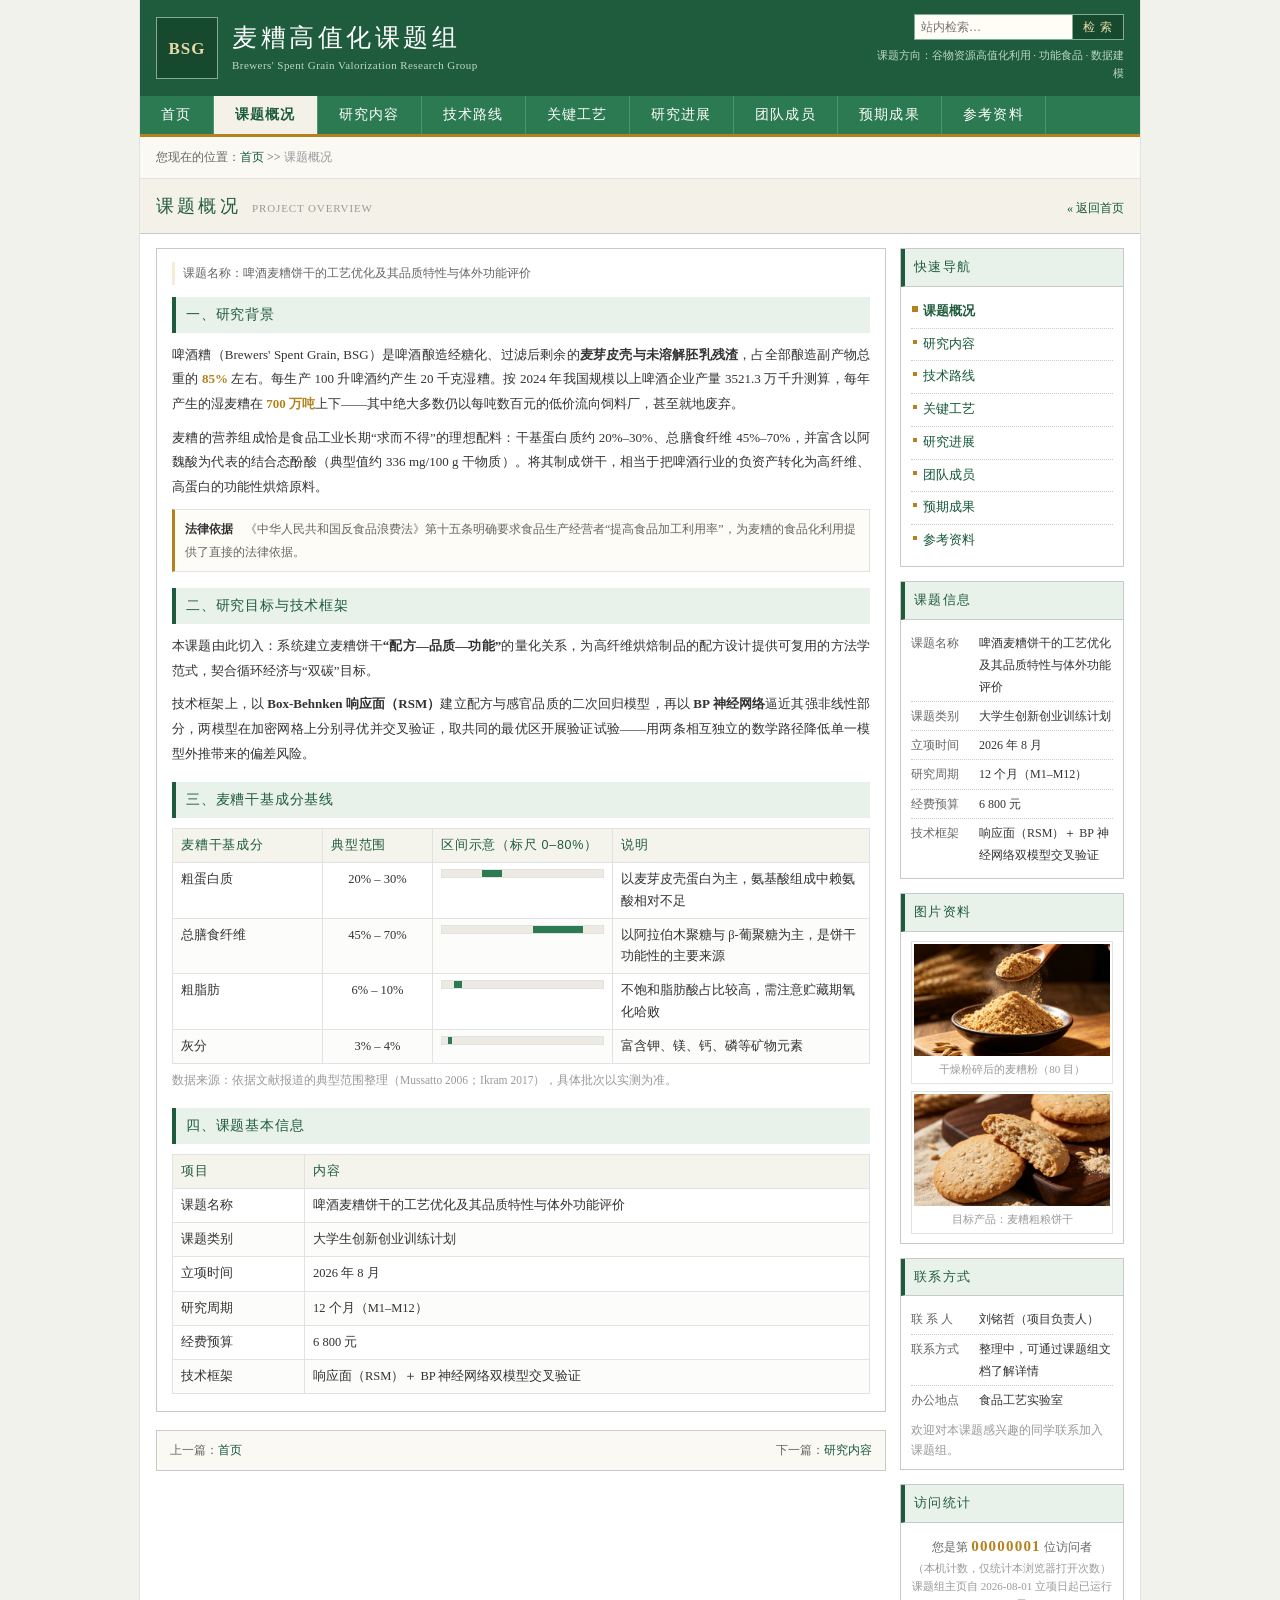
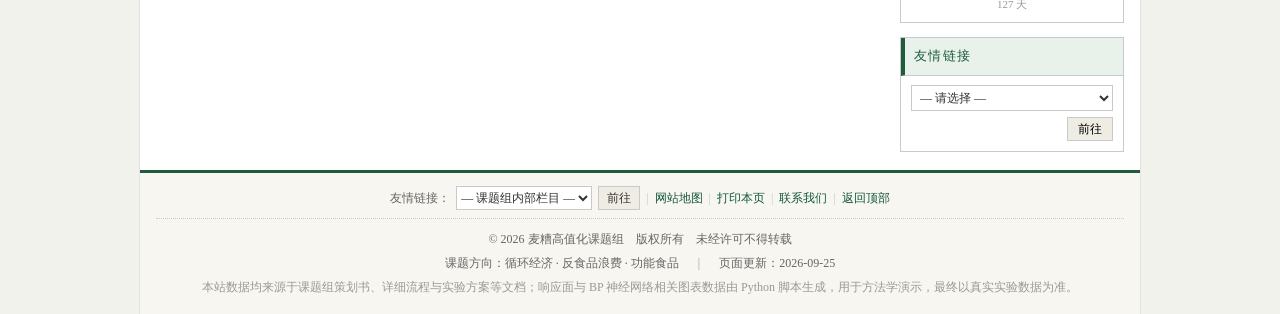
==== about.html @ 1dd5f3cb "Add files via upload" ====
<!DOCTYPE html>
<html lang="zh-CN">
<head>
<meta charset="utf-8">
<meta name="viewport" content="width=device-width, initial-scale=1">
<title>课题概况 — 麦糟高值化课题组</title>
<meta name="description" content="课题概况：啤酒糟（BSG）的产生量、营养组成与研究背景，《反食品浪费法》依据，研究目标与技术框架，麦糟干基成分基线与课题基本信息。">
<meta name="keywords" content="啤酒麦糟,BSG,麦糟饼干,响应面优化,BP神经网络,膳食纤维,体外功能评价,课题组">
<link rel="stylesheet" href="style.css">
</head>
<body>
<div class="page" id="top">

  <!-- ==================== 页头 ==================== -->
  <div class="hd">
    <div class="logo">BSG</div>
    <div class="hd-t">
      <h1>麦糟高值化课题组</h1>
      <p>Brewers' Spent Grain Valorization Research Group</p>
    </div>
    <div class="hd-r">
      <form class="search" id="searchForm">
        <input type="text" id="q" placeholder="站内检索…" aria-label="站内检索">
        <button type="submit">检 索</button>
      </form>
      <p class="slogan">课题方向：谷物资源高值化利用 · 功能食品 · 数据建模</p>
      <div class="srch-pop" id="srchPop"></div>
    </div>
  </div>

  <!-- ==================== 导航 ==================== -->
  <div class="nav">
    <ul id="navList">
      <li><a href="index.html">首页</a></li>
      <li class="on"><a href="about.html">课题概况</a></li>
      <li><a href="research.html">研究内容</a></li>
      <li><a href="route.html">技术路线</a></li>
      <li><a href="process.html">关键工艺</a></li>
      <li><a href="progress.html">研究进展</a></li>
      <li><a href="team.html">团队成员</a></li>
      <li><a href="results.html">预期成果</a></li>
      <li><a href="refs.html">参考资料</a></li>
    </ul>
  </div>

  <!-- ==================== 面包屑 ==================== -->
  <div class="crumb">
    您现在的位置：<a href="index.html">首页</a> &gt;&gt; <span>课题概况</span>
  </div>

  <!-- ==================== 栏目页头 ==================== -->
  <div class="ptit">
    <h1>课题概况</h1>
    <p>Project Overview</p>
    <span class="back"><a href="index.html">&laquo; 返回首页</a></span>
  </div>

  <!-- ==================== 主体 ==================== -->
  <div class="body-wrap">
    <!-- -------- 左：正文 -------- -->
    <div class="col-main">
      <div class="panel">
        <p class="lead">课题名称：啤酒麦糟饼干的工艺优化及其品质特性与体外功能评价</p>

        <h3 class="sub">一、研究背景</h3>
        <p>啤酒糟（Brewers' Spent Grain, BSG）是啤酒酿造经糖化、过滤后剩余的<strong>麦芽皮壳与未溶解胚乳残渣</strong>，占全部酿造副产物总重的 <span class="hl">85%</span> 左右。每生产 100 升啤酒约产生 20 千克湿糟。按 2024 年我国规模以上啤酒企业产量 3521.3 万千升测算，每年产生的湿麦糟在 <span class="hl">700 万吨</span>上下——其中绝大多数仍以每吨数百元的低价流向饲料厂，甚至就地废弃。</p>
        <p>麦糟的营养组成恰是食品工业长期“求而不得”的理想配料：干基蛋白质约 20%–30%、总膳食纤维 45%–70%，并富含以阿魏酸为代表的结合态酚酸（典型值约 336 mg/100 g 干物质）。将其制成饼干，相当于把啤酒行业的负资产转化为高纤维、高蛋白的功能性烘焙原料。</p>

        <div class="quote">
          <b>法律依据</b>　《中华人民共和国反食品浪费法》第十五条明确要求食品生产经营者“提高食品加工利用率”，为麦糟的食品化利用提供了直接的法律依据。
        </div>

        <h3 class="sub">二、研究目标与技术框架</h3>
        <p>本课题由此切入：系统建立麦糟饼干<strong>“配方—品质—功能”</strong>的量化关系，为高纤维烘焙制品的配方设计提供可复用的方法学范式，契合循环经济与“双碳”目标。</p>
        <p>技术框架上，以 <strong>Box-Behnken 响应面（RSM）</strong>建立配方与感官品质的二次回归模型，再以 <strong>BP 神经网络</strong>逼近其强非线性部分，两模型在加密网格上分别寻优并交叉验证，取共同的最优区开展验证试验——用两条相互独立的数学路径降低单一模型外推带来的偏差风险。</p>

        <h3 class="sub">三、麦糟干基成分基线</h3>
        <div class="tb-wrap">
          <table class="tb">
            <thead>
              <tr><th style="width:150px">麦糟干基成分</th><th style="width:110px">典型范围</th><th style="width:180px">区间示意（标尺 0–80%）</th><th>说明</th></tr>
            </thead>
            <tbody>
              <tr><td>粗蛋白质</td><td class="c">20% – 30%</td>
                <td><span class="bar"><i class="range" style="left:25%;width:12.5%"></i></span></td>
                <td>以麦芽皮壳蛋白为主，氨基酸组成中赖氨酸相对不足</td></tr>
              <tr><td>总膳食纤维</td><td class="c">45% – 70%</td>
                <td><span class="bar"><i class="range" style="left:56.25%;width:31.25%"></i></span></td>
                <td>以阿拉伯木聚糖与 β-葡聚糖为主，是饼干功能性的主要来源</td></tr>
              <tr><td>粗脂肪</td><td class="c">6% – 10%</td>
                <td><span class="bar"><i class="range" style="left:7.5%;min-width:4px;width:5%"></i></span></td>
                <td>不饱和脂肪酸占比较高，需注意贮藏期氧化哈败</td></tr>
              <tr><td>灰分</td><td class="c">3% – 4%</td>
                <td><span class="bar"><i class="range" style="left:3.75%;min-width:4px;width:1.25%"></i></span></td>
                <td>富含钾、镁、钙、磷等矿物元素</td></tr>
            </tbody>
          </table>
        </div>
        <p class="note">数据来源：依据文献报道的典型范围整理（Mussatto 2006；Ikram 2017），具体批次以实测为准。</p>

        <h3 class="sub">四、课题基本信息</h3>
        <div class="tb-wrap">
          <table class="tb">
            <thead><tr><th style="width:132px">项目</th><th>内容</th></tr></thead>
            <tbody>
              <tr><td>课题名称</td><td>啤酒麦糟饼干的工艺优化及其品质特性与体外功能评价</td></tr>
              <tr><td>课题类别</td><td>大学生创新创业训练计划</td></tr>
              <tr><td>立项时间</td><td>2026 年 8 月</td></tr>
              <tr><td>研究周期</td><td>12 个月（M1–M12）</td></tr>
              <tr><td>经费预算</td><td>6 800 元</td></tr>
              <tr><td>技术框架</td><td>响应面（RSM）＋ BP 神经网络双模型交叉验证</td></tr>
            </tbody>
          </table>
        </div>
      </div>

      <div class="pager">
        <span class="pv">上一篇：<a href="index.html">首页</a></span>
        <span class="nx">下一篇：<a href="research.html">研究内容</a></span>
      </div>
    </div>

    <!-- -------- 右：侧栏 -------- -->
    <div class="col-side">

      <div class="side-box">
        <h3>快速导航</h3>
        <div class="bd">
          <ul class="list">
            <li class="cur"><a href="about.html">课题概况</a></li>
            <li><a href="research.html">研究内容</a></li>
            <li><a href="route.html">技术路线</a></li>
            <li><a href="process.html">关键工艺</a></li>
            <li><a href="progress.html">研究进展</a></li>
            <li><a href="team.html">团队成员</a></li>
            <li><a href="results.html">预期成果</a></li>
            <li><a href="refs.html">参考资料</a></li>
          </ul>
        </div>
      </div>

      <div class="side-box">
        <h3>课题信息</h3>
        <div class="bd">
          <div class="kv">
            <div><b>课题名称</b><span>啤酒麦糟饼干的工艺优化及其品质特性与体外功能评价</span></div>
            <div><b>课题类别</b><span>大学生创新创业训练计划</span></div>
            <div><b>立项时间</b><span>2026 年 8 月</span></div>
            <div><b>研究周期</b><span>12 个月（M1–M12）</span></div>
            <div><b>经费预算</b><span>6 800 元</span></div>
            <div><b>技术框架</b><span>响应面（RSM）＋ BP 神经网络双模型交叉验证</span></div>
          </div>
        </div>
      </div>

      <div class="side-box">
        <h3>图片资料</h3>
        <div class="bd">
          <div class="mini-pic">
            <img src="assets/bsg-flour.jpg" alt="麦糟粉" loading="lazy" width="200" height="112" decoding="async">
            <p>干燥粉碎后的麦糟粉（80 目）</p>
          </div>
          <div class="mini-pic" style="margin-bottom:0">
            <img src="assets/bsg-cookie.jpg" alt="麦糟饼干成品" loading="lazy" width="200" height="112" decoding="async">
            <p>目标产品：麦糟粗粮饼干</p>
          </div>
        </div>
      </div>

      <div class="side-box">
        <h3>联系方式</h3>
        <div class="bd">
          <div class="kv">
            <div><b>联 系 人</b><span>刘铭哲（项目负责人）</span></div>
            <div><b>联系方式</b><span>整理中，可通过课题组文档了解详情</span></div>
            <div><b>办公地点</b><span>食品工艺实验室</span></div>
          </div>
          <p style="font-size:11.5px;color:#999;margin-top:7px;line-height:1.7">欢迎对本课题感兴趣的同学联系加入课题组。</p>
        </div>
      </div>

      <div class="side-box">
        <h3>访问统计</h3>
        <div class="bd visit">
          您是第 <b id="visitNum">00000000</b> 位访问者
          <span class="tiny" id="visitNote">（本机计数，仅统计本浏览器打开次数）</span>
          <span class="tiny" id="runDays">—</span>
        </div>
      </div>

      <div class="side-box" style="margin-bottom:0">
        <h3>友情链接</h3>
        <div class="bd">
          <select class="sel" id="friendSel" aria-label="友情链接">
            <option value="">— 请选择 —</option>
            <option value="about.html">课题概况</option>
            <option value="research.html">研究内容</option>
            <option value="process.html">关键工艺</option>
            <option value="progress.html">研究进展</option>
            <option value="refs.html">参考资料</option>
          </select>
          <div style="text-align:right;margin-top:6px">
            <button type="button" id="friendGo" style="height:24px;padding:0 10px;border:1px solid #c9c9c9;background:#eeece3;font:12px/1 '宋体',serif;cursor:pointer">前往</button>
          </div>
        </div>
      </div>
    </div>
  </div>
  <!-- ==================== 页脚 ==================== -->
  <div class="ft">
    <div class="fl">
      <b>友情链接：</b>
      <select id="ftSel" aria-label="友情链接">
        <option value="">— 课题组内部栏目 —</option>
        <option value="about.html">课题概况</option>
        <option value="research.html">研究内容</option>
        <option value="route.html">技术路线</option>
        <option value="process.html">关键工艺</option>
        <option value="progress.html">研究进展</option>
        <option value="team.html">团队成员</option>
        <option value="results.html">预期成果</option>
        <option value="refs.html">参考资料</option>
      </select>
      <button type="button" id="ftGo">前往</button>
      <span style="color:#c9c9c9">|</span>
      <a href="sitemap.html">网站地图</a>
      <span style="color:#c9c9c9">|</span>
      <a href="#" id="printBtn">打印本页</a>
      <span style="color:#c9c9c9">|</span>
      <a href="team.html">联系我们</a>
      <span style="color:#c9c9c9">|</span>
      <a href="#" id="toTop">返回顶部</a>
    </div>

    <div class="cp">
      © 2026 麦糟高值化课题组　版权所有　未经许可不得转载<br>
      课题方向：循环经济 · 反食品浪费 · 功能食品　<span>|</span>　页面更新：2026-09-25
      <br>
      <span>本站数据均来源于课题组策划书、详细流程与实验方案等文档；响应面与 BP 神经网络相关图表数据由 Python 脚本生成，用于方法学演示，最终以真实实验数据为准。</span>
    </div>
  </div>

</div>
<script src="search-index.js"></script>
<script src="main.js"></script>
</body>
</html>
---- style.css ----
@charset "utf-8";
/* ============================================================
   麦糟高值化课题组 · 课题网站 共用样式表
   版式：传统高校课题组主页（定宽 1000px / 表格化 / 宋体正文）
   离线可用：无任何外部依赖，字体使用系统字体栈
   结构：style.css 共用版式 ／ main.js 共用脚本 ／ search-index.js 站内索引
   ============================================================ */

*{margin:0;padding:0;box-sizing:border-box}

:root{
  --ink:#333333;      /* 正文 */
  --ink2:#666666;     /* 次要 */
  --ink3:#999999;     /* 弱化 */
  --line:#c9c9c9;     /* 主边框 */
  --line2:#e2e2e2;    /* 次边框 */
  --line3:#f0efe9;    /* 极浅底 */
  --grn:#1f5c3d;      /* 主色：墨绿 */
  --grn2:#2c7a52;     /* 主色浅 */
  --grn3:#e9f1eb;     /* 主色极浅底 */
  --gold:#b5811f;     /* 强调：赭金 */
  --gold2:#f6edd6;    /* 强调浅底 */
  --bg:#f2f2ed;       /* 页面底色 */
}

body{
  background:var(--bg);
  color:var(--ink);
  font:13px/1.9 "宋体",SimSun,"Songti SC",serif;
  -webkit-text-size-adjust:100%;
}
h1,h2,h3,h4,.hei{font-family:"黑体",SimHei,"Microsoft YaHei",sans-serif}
a{color:#14573a;text-decoration:none}
a:hover{color:var(--gold);text-decoration:underline}
img{border:0;display:block}
table{border-collapse:collapse}
ol,ul{list-style:none}
mark.hit{background:#ffe9a8;color:inherit;padding:0 1px}

/* ---------------- 版心 ---------------- */
.page{width:1000px;margin:0 auto;background:#ffffff;
  box-shadow:0 0 0 1px var(--line2);}

/* ---------------- 页头 ---------------- */
.hd{background:var(--grn);color:#fff;padding:14px 16px;
  display:flex;align-items:center;gap:14px}
.logo{
  flex:0 0 62px;height:62px;border:1px solid #7fae93;background:#17492f;
  display:flex;align-items:center;justify-content:center;
  font:bold 17px/1 Georgia,"Times New Roman",serif;letter-spacing:.06em;color:#e8d9a8;
}
.hd-t{flex:1;min-width:0}
.hd-t h1{font-size:25px;font-weight:normal;letter-spacing:.14em;line-height:1.35}
.hd-t p{font:11px/1.6 Georgia,"Times New Roman",serif;color:#bcd8c6;
  letter-spacing:.04em;margin-top:2px}
.hd-r{flex:0 0 250px;text-align:right;position:relative}
.search{display:flex;justify-content:flex-end;gap:0}
.search input{
  width:158px;height:26px;padding:0 6px;border:1px solid #7fae93;border-right:0;
  background:#fffdf6;font:12px/26px "宋体",SimSun,serif;color:var(--ink);outline:none;
}
.search input:focus{background:#fff;border-color:var(--gold)}
.search button{
  height:26px;padding:0 10px;border:1px solid #7fae93;cursor:pointer;
  background:#17492f;color:#e8d9a8;font:12px/1 "宋体",SimSun,serif;letter-spacing:.08em;
}
.search button:hover{background:var(--gold);border-color:var(--gold);color:#fff}
.hd-r .slogan{font-size:11px;color:#bcd8c6;margin-top:7px;line-height:1.6}

/* 站内检索结果浮层（多页站：跨栏目命中 + 本页高亮） */
.srch-pop{
  display:none;position:absolute;right:0;top:31px;z-index:60;
  width:340px;max-width:calc(100vw - 36px);
  background:#fffdf6;border:1px solid var(--grn);border-top:3px solid var(--gold);
  padding:8px 11px 9px;text-align:left;
  font:12px/1.75 "宋体",SimSun,serif;color:var(--ink);
}
.srch-pop.on{display:block}
.srch-pop .n{color:var(--gold);font-weight:bold;font-family:Georgia,serif}
.srch-pop ul{margin:5px 0 6px;border-top:1px dotted var(--line2)}
.srch-pop li{position:relative;padding:3px 0 3px 11px;border-bottom:1px dotted var(--line2)}
.srch-pop li:before{content:"";position:absolute;left:2px;top:12px;
  width:3px;height:3px;background:var(--gold)}
.srch-pop li.grey{color:var(--ink3)}
.srch-pop .cls{color:var(--ink2);text-decoration:underline;font-size:11.5px}

/* ---------------- 导航 ---------------- */
.nav{background:var(--grn2);border-bottom:3px solid var(--gold)}
.nav ul{display:flex;flex-wrap:wrap}
.nav li{flex:0 0 auto}
.nav a{
  display:block;padding:0 21px;height:38px;line-height:38px;color:#ffffff;
  font-size:14px;letter-spacing:.09em;border-right:1px solid #4c9570;
}
.nav a:hover{background:#f4f2e8;color:var(--grn);text-decoration:none}
.nav li.on a{background:#f4f2e8;color:var(--grn);font-weight:bold}

/* ---------------- 面包屑 ---------------- */
.crumb{
  padding:9px 16px;font-size:12px;color:var(--ink2);
  background:#faf9f4;border-bottom:1px solid var(--line2);
}
.crumb span{color:var(--ink3)}

/* ---------------- 栏目页头（内页） ---------------- */
.ptit{
  background:#f4f2e8;border-bottom:1px solid var(--line);
  padding:10px 16px;display:flex;align-items:baseline;gap:11px;flex-wrap:wrap;
}
.ptit h1{font-size:18px;font-weight:normal;letter-spacing:.18em;color:var(--grn)}
.ptit p{font:11px/1.6 Georgia,"Times New Roman",serif;color:var(--ink3);
  letter-spacing:.08em;text-transform:uppercase}
.ptit .back{margin-left:auto;font-size:12px;white-space:nowrap}

/* ---------------- 首屏 ---------------- */
.hero{display:flex;gap:14px;padding:14px 16px;border-bottom:1px solid var(--line2)}
.hero-l{flex:1 1 auto;min-width:0}
.figure{border:1px solid var(--line);background:#000;position:relative;overflow:hidden}
.figure img{width:100%;height:296px;object-fit:cover;display:block}
.figure .cap{
  position:absolute;left:0;right:0;bottom:0;padding:6px 9px;
  background:rgba(0,0,0,.58);color:#fff;font-size:12px;line-height:1.6;
}
.thumbs{display:flex;gap:6px;margin-top:6px}
.thumbs button{
  flex:1 1 0;min-width:0;padding:2px;background:#fff;border:1px solid var(--line);
  cursor:pointer;line-height:0;
}
.thumbs button img{width:100%;height:62px;object-fit:cover}
.thumbs button:hover{border-color:var(--gold)}
.thumbs button.on{border-color:var(--grn);background:var(--grn3);padding:2px}
.thumbs button.on img{outline:1px solid var(--grn);outline-offset:0}

/* 通知公告栏（类名用 nt-bar，避免与表格里的占比条 .bar 撞车） */
.notice{flex:0 0 360px;width:360px;min-width:0;display:flex;flex-direction:column}
.nt-bar{
  border:1px solid var(--line);border-bottom:0;background:var(--grn3);
  display:flex;align-items:center;border-left:4px solid var(--grn);
}
.nt-bar h2{font-size:14px;font-weight:normal;letter-spacing:.1em;padding:7px 10px;flex:1;min-width:0;
  color:var(--grn);font-family:"黑体",SimHei,sans-serif}
.nt-bar .more{font-size:11px;padding-right:9px;color:var(--ink2);flex:0 0 auto;white-space:nowrap}
.ticks{
  border:1px solid var(--line);border-bottom:0;background:#fdfcf7;
  display:flex;align-items:center;height:30px;overflow:hidden;
}
.ticks b{
  flex:0 0 auto;font-weight:normal;font-size:11px;color:#fff;background:var(--gold);
  padding:0 8px;height:30px;line-height:30px;letter-spacing:.1em;
}
/* 走马灯：绝对定位 + 只用 transform 位移，确保对布局零影响（不能用 padding-left:100%） */
.ticks .vp{flex:1 1 auto;min-width:0;height:30px;position:relative;overflow:hidden}
.ticks .vp p{
  position:absolute;top:0;left:100%;white-space:nowrap;
  font-size:12px;line-height:30px;color:var(--grn);
  animation:tick 34s linear infinite;
}
@keyframes tick{from{transform:translateX(0)}to{transform:translateX(-100%)}}
.ticks:hover .vp p{animation-play-state:paused}
@media (prefers-reduced-motion:reduce){
  .ticks .vp p{animation:none;left:8px;transform:none;position:static;
    overflow:hidden;text-overflow:ellipsis;max-width:100%}
}
.notice .body{border:1px solid var(--line);flex:1;padding:6px 10px 8px;min-width:0}
.notice .list a{font-size:12.5px}
.notice .list .tag{padding:0 3px}

/* 列表（点线分隔，传统写法） */
.list{min-width:0}
.list li{
  display:flex;align-items:baseline;gap:6px;min-width:0;
  padding:5px 0 5px 12px;border-bottom:1px dotted var(--line);
  position:relative;
}
.list li:last-child{border-bottom:0}
.list li:before{
  content:"";position:absolute;left:2px;top:13px;
  width:4px;height:4px;background:var(--gold);
}
.list a{flex:1 1 auto;min-width:0;overflow:hidden;text-overflow:ellipsis;white-space:nowrap}
.list .d{flex:0 0 auto;font-size:11px;color:var(--ink3);white-space:nowrap;
  font-family:Georgia,"Times New Roman",serif;letter-spacing:.02em}
.list .tag{flex:0 0 auto;font-size:10px;color:var(--grn);border:1px solid var(--grn2);
  padding:0 4px;line-height:15px;letter-spacing:.04em;white-space:nowrap}
.list .tag.t2{color:var(--gold);border-color:var(--gold)}
/* 纯文本列表项（无链接）：让文字占满整行并允许换行 */
.list li > span.txt{flex:1 1 auto;min-width:0}

/* ---------------- 主体两栏 ---------------- */
.body-wrap{display:flex;gap:14px;padding:14px 16px 18px}
.col-main{flex:1 1 auto;min-width:0}
.col-side{flex:0 0 224px;width:224px;min-width:0}

/* 栏目块（带标题条） */
.sec{margin-bottom:18px;border:1px solid var(--line)}
.sec > .hd2{
  background:var(--grn3);border-bottom:1px solid var(--line);
  border-left:4px solid var(--grn);display:flex;align-items:center;
}
.sec > .hd2 h2{
  font-size:14px;font-weight:normal;letter-spacing:.1em;color:var(--grn);
  padding:7px 10px;flex:1;
}
.sec > .hd2 h2 em{font-style:normal;color:var(--ink3);font-size:11px;margin-left:8px;
  letter-spacing:.02em;font-family:Georgia,serif}
.sec > .hd2 .more{font-size:11px;padding-right:9px;color:var(--ink2)}
.sec > .bd{padding:11px 13px 13px}

/* 内容面板（内页正文块，无标题条） */
.panel{border:1px solid var(--line);background:#fff;
  padding:13px 15px 15px;margin-bottom:18px}
.panel > p{margin-bottom:9px;text-align:justify}
.panel > p:last-child{margin-bottom:0}

/* 小节标题（一、二、三…） */
.sub{
  font-size:13.5px;font-weight:normal;letter-spacing:.06em;color:var(--grn);
  background:var(--grn3);border-left:4px solid var(--grn);
  padding:5px 10px;margin:0 0 10px;
}
.panel > .sub:not(:first-child){margin-top:16px}
.panel > .lead + .sub{margin-top:12px}

/* 「更多>>」底部入口 */
.entry{margin-top:10px;padding-top:8px;border-top:1px dotted var(--line2);
  text-align:right;font-size:12px}
.entry a{letter-spacing:.04em}

/* 上一篇／下一篇：左右各占一半，才能把「下一篇」真正推到右边 */
.pager{
  border:1px solid var(--line);background:#faf9f4;
  padding:8px 13px;font-size:12px;color:var(--ink2);
  display:flex;gap:16px;flex-wrap:wrap;margin-bottom:18px;
}
.pager .pv,.pager .nx{flex:1 1 0;min-width:0}
.pager .nx{text-align:right}

.sec p, .panel p{margin-bottom:9px;text-align:justify}
.sec p:last-child, .panel p:last-child{margin-bottom:0}
.sec .lead, .panel .lead{color:var(--ink2);font-size:12px;border-left:3px solid var(--gold2);
  padding-left:8px;margin-bottom:11px}
strong{font-weight:bold}
.hl{color:var(--gold);font-weight:bold}
.note{font-size:11.5px;color:var(--ink3);margin-top:6px;text-align:justify}

/* 表格 */
.tb{width:100%;font-size:12.5px;background:#fff}
.tb th,.tb td{border:1px solid var(--line2);padding:6px 8px;vertical-align:top;line-height:1.7}
.tb thead th{
  background:#f4f3ec;font-weight:normal;color:var(--grn);letter-spacing:.06em;
  font-family:"黑体",SimHei,sans-serif;font-size:12.5px;text-align:left;
}
.tb td.c,.tb th.c{text-align:center}
.tb td.n,.tb th.n{text-align:right;font-family:Georgia,"Times New Roman",serif}
.tb tbody tr:nth-child(even) td{background:#fcfcfa}
.tb .no{width:48px;text-align:center;color:var(--gold);font-family:Georgia,serif}
.tb .step{width:96px;color:var(--grn)}
.tb .st{width:86px;text-align:center;font-size:11.5px}
.tb tr.sum td{background:var(--grn3)!important;font-weight:bold;color:var(--grn)}
.tb-wrap{overflow-x:auto;margin:0 0 2px}
.tb-wrap + .note{margin-top:6px}

/* 区间条 / 占比条 */
.bar{display:block;height:9px;background:#eceae2;border:1px solid var(--line2);
  position:relative;min-width:64px}
.bar i{display:block;height:100%;background:var(--grn2)}
.bar i.range{position:absolute;top:0;height:100%;background:var(--grn2)}

/* 状态标记 */
.st-done{color:var(--grn);border:1px solid var(--grn2);padding:0 4px;font-size:11px}
.st-doing{color:var(--gold);border:1px solid var(--gold);padding:0 4px;font-size:11px}
.st-plan{color:var(--ink3);border:1px solid var(--line);padding:0 4px;font-size:11px}

/* 步骤流程（表格化横排） */
.flow{display:flex;gap:5px;margin-bottom:11px;flex-wrap:wrap}
.flow .fs{
  flex:1 1 96px;border:1px solid var(--line2);background:#fcfcfa;
  padding:7px 8px;font-size:12px;position:relative;
}
.flow .fs b{display:block;color:var(--grn);font-size:12.5px;margin-bottom:2px}
.flow .fs span{color:var(--ink2);font-size:11.5px;line-height:1.6}
.flow .fs em{position:absolute;right:5px;top:5px;font-style:normal;
  font-size:11px;color:var(--gold);font-family:Georgia,serif}

/* 引用/依据框 */
.quote{border:1px solid var(--line2);background:#fdfcf6;padding:8px 10px;
  font-size:12px;color:var(--ink2);margin-bottom:9px;border-left:3px solid var(--gold)}
.quote b{color:var(--ink)}

/* 文献列表 */
.refs li{font-size:12px;color:var(--ink2);padding:4px 0 4px 26px;
  border-bottom:1px dotted var(--line);position:relative;line-height:1.75}
.refs li:last-child{border-bottom:0}
.refs li em{position:absolute;left:0;top:4px;width:20px;text-align:right;
  font-style:normal;color:var(--ink3);font-family:Georgia,serif;font-size:11px}
.refs i{font-style:italic}
.refs .doi{font-family:Georgia,serif;font-size:11px;color:var(--ink3);
  display:block;word-break:break-all}

/* 侧栏 */
.side-box{border:1px solid var(--line);margin-bottom:14px}
.side-box > h3{
  font-size:13px;font-weight:normal;letter-spacing:.1em;color:var(--grn);
  background:var(--grn3);border-bottom:1px solid var(--line);
  border-left:4px solid var(--grn);padding:6px 9px;
}
.side-box > .bd{padding:9px 10px}
.side-box .list li{font-size:12.5px;padding:4px 0 4px 12px}
.side-box .list li:before{top:11px}
.side-box .list .d{font-size:11px}
/* 侧栏当前栏目高亮 */
.side-box .list li.cur a{color:var(--grn);font-weight:bold}
.side-box .list li.cur:before{width:6px;height:6px;top:10px;left:1px}
.kv{font-size:12px;line-height:1.85}
.kv div{display:flex;gap:6px;border-bottom:1px dotted var(--line);padding:3px 0}
.kv div:last-child{border-bottom:0}
.kv b{flex:0 0 62px;font-weight:normal;color:var(--ink2)}
.kv span{flex:1;min-width:0;word-break:break-word}
.mini-pic{border:1px solid var(--line2);padding:2px;background:#fff;margin-bottom:7px}
.mini-pic img{width:100%;height:112px;object-fit:cover}
.mini-pic p{font-size:11px;color:var(--ink3);padding:3px 1px 1px;text-align:center}
.sel{width:100%;height:26px;border:1px solid var(--line);background:#fff;
  font:12px/1 "宋体",SimSun,serif;color:var(--ink);padding:0 4px;outline:none}
.sel:focus{border-color:var(--grn)}
.visit{font-size:12px;color:var(--ink2);text-align:center;line-height:1.9}
.visit b{font-family:Georgia,"Times New Roman",serif;color:var(--gold);font-size:15px;
  letter-spacing:.08em}
.visit .tiny{font-size:11px;color:var(--ink3);display:block;line-height:1.6}

/* ---------------- 页脚 ---------------- */
.ft{border-top:3px solid var(--grn);background:#f7f6f0;padding:13px 16px 15px;
  font-size:12px;color:var(--ink2);text-align:center;line-height:2}
.ft .fl{display:flex;justify-content:center;align-items:center;gap:6px;margin-bottom:8px;
  flex-wrap:wrap}
.ft .fl b{font-weight:normal;color:var(--ink2)}
.ft .fl select{height:24px;border:1px solid var(--line);background:#fff;font:12px/1 "宋体",serif;
  color:var(--ink);outline:none}
.ft .fl button{height:24px;padding:0 8px;border:1px solid var(--line);background:#eeece3;
  font:12px/1 "宋体",serif;cursor:pointer;color:var(--ink)}
.ft .fl button:hover{background:var(--grn);border-color:var(--grn);color:#fff}
.ft .cp{border-top:1px dotted var(--line);padding-top:8px;margin-top:2px}
.ft .cp span{margin:0 7px;color:var(--ink3)}

/* ---------------- 响应式（传统定宽站的降级处理） ---------------- */
@media (max-width:1040px){
  .page{width:auto;margin:0 10px}
  .hero{flex-direction:column}
  .notice{flex:0 0 auto;width:auto;max-width:none}
  .body-wrap{flex-direction:column}
  .col-main{flex:0 0 auto}
  .col-side{flex:0 0 auto;width:auto}
  .col-side .side-box{display:inline-block;width:calc(50% - 8px);vertical-align:top;margin-right:12px}
}
@media (max-width:720px){
  .hd{flex-wrap:wrap}
  .hd-r{flex:1 1 100%;text-align:left}
  .search{justify-content:flex-start}
  .srch-pop{right:auto;left:0}
  .hd-t h1{font-size:19px;letter-spacing:.08em}
  .nav a{padding:0 11px;height:34px;line-height:34px;font-size:13px;letter-spacing:.04em}
  .figure img{height:200px}
  .col-side .side-box{display:block;width:auto;margin-right:0}
  .tb{font-size:12px}
  .tb th,.tb td{padding:5px 6px}
  .flow .fs{flex:1 1 44%}
  .ptit h1{font-size:16px;letter-spacing:.12em}
  .ptit .back{margin-left:0;flex:1 1 100%}
  .pager{flex-direction:column;gap:4px}
  .pager .nx{text-align:left}
}
@media print{
  body{background:#fff}
  .page{width:auto;box-shadow:none}
  .nav,.search,.srch-pop,.ticks,.thumbs,.pager,.ft .fl{display:none}
  .sec,.panel,.side-box,.tb{break-inside:avoid}
  .ptit{background:#fff;border-bottom:1px solid #999}
}
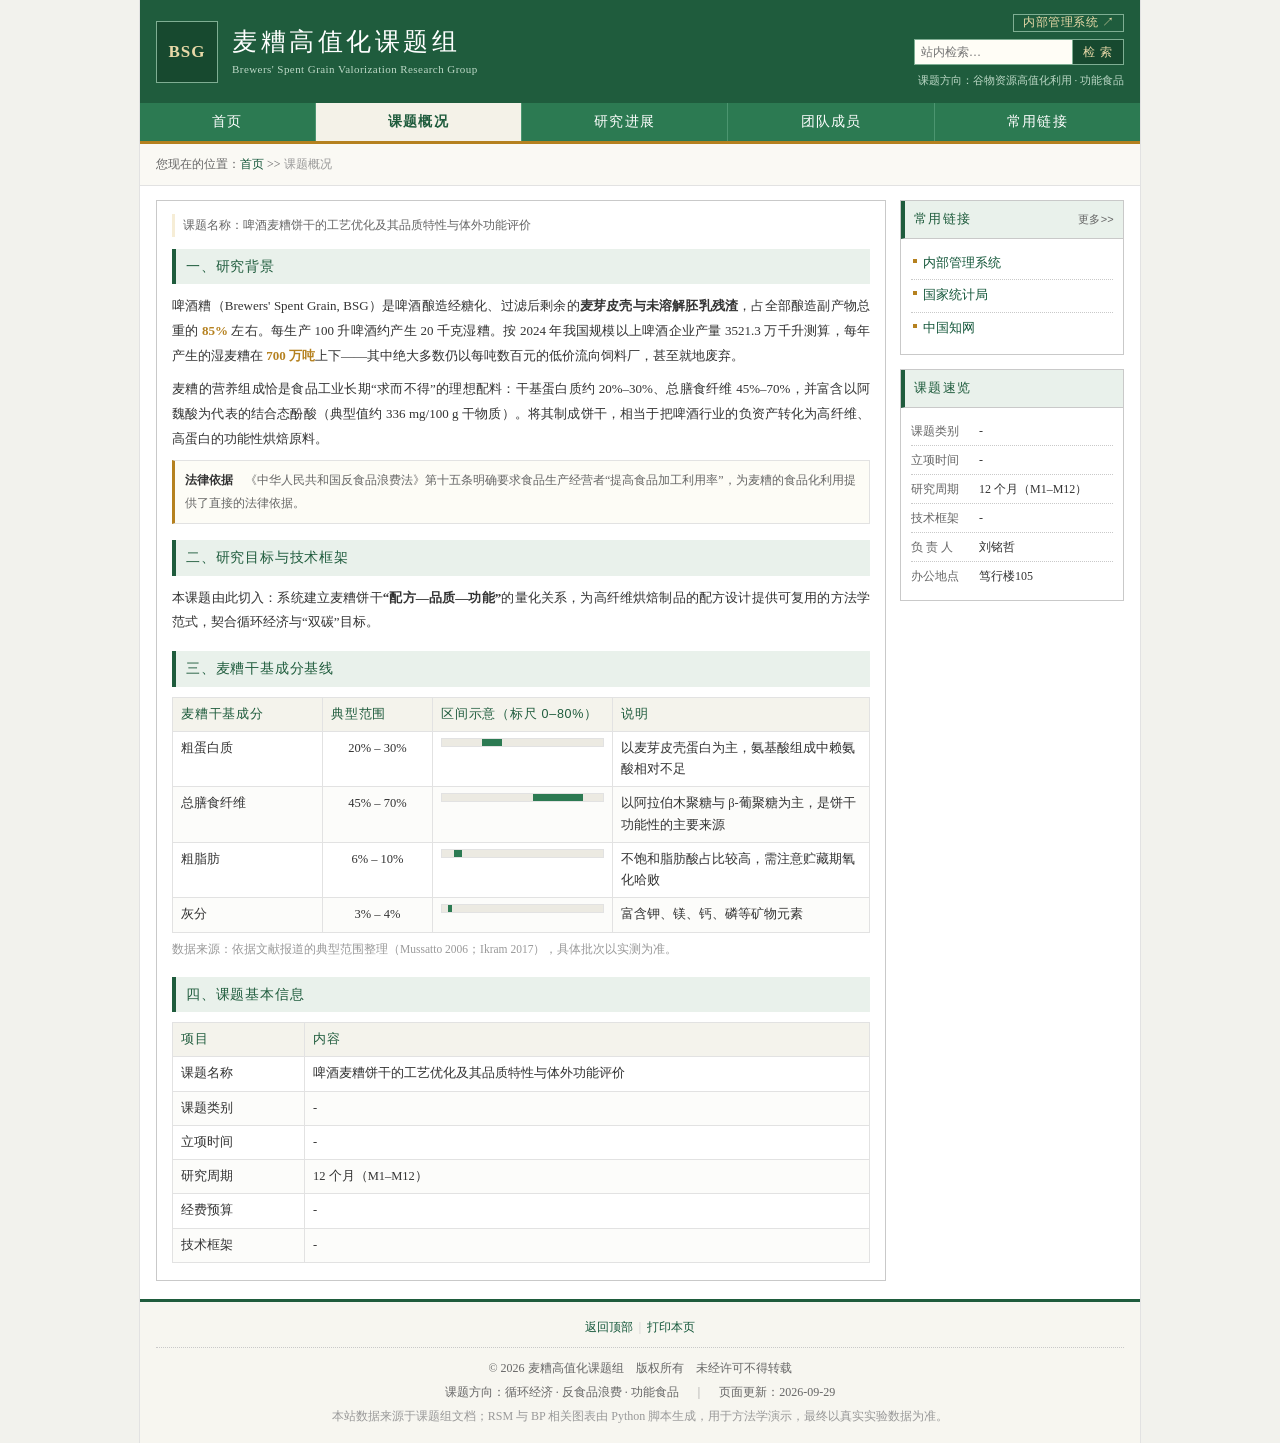
==== commit 2730c888: "Add files via upload" ====
--- a/about.html
+++ b/about.html
@@ -5,7 +5,6 @@
 <meta name="viewport" content="width=device-width, initial-scale=1">
 <title>课题概况 — 麦糟高值化课题组</title>
 <meta name="description" content="课题概况：啤酒糟（BSG）的产生量、营养组成与研究背景，《反食品浪费法》依据，研究目标与技术框架，麦糟干基成分基线与课题基本信息。">
-<meta name="keywords" content="啤酒麦糟,BSG,麦糟饼干,响应面优化,BP神经网络,膳食纤维,体外功能评价,课题组">
 <link rel="stylesheet" href="style.css">
 </head>
 <body>
@@ -19,11 +18,12 @@
       <p>Brewers' Spent Grain Valorization Research Group</p>
     </div>
     <div class="hd-r">
+      <p class="toplink"><a href="http://47.104.107.67:8090" target="_blank" rel="noopener">内部管理系统</a></p>
       <form class="search" id="searchForm">
         <input type="text" id="q" placeholder="站内检索…" aria-label="站内检索">
         <button type="submit">检 索</button>
       </form>
-      <p class="slogan">课题方向：谷物资源高值化利用 · 功能食品 · 数据建模</p>
+      <p class="slogan">课题方向：谷物资源高值化利用 · 功能食品</p>
       <div class="srch-pop" id="srchPop"></div>
     </div>
   </div>
@@ -33,14 +33,10 @@
     <ul id="navList">
       <li><a href="index.html">首页</a></li>
       <li class="on"><a href="about.html">课题概况</a></li>
-      <li><a href="research.html">研究内容</a></li>
-      <li><a href="route.html">技术路线</a></li>
-      <li><a href="process.html">关键工艺</a></li>
       <li><a href="progress.html">研究进展</a></li>
       <li><a href="team.html">团队成员</a></li>
-      <li><a href="results.html">预期成果</a></li>
-      <li><a href="refs.html">参考资料</a></li>
-    </ul>
+      <li><a href="links.html">常用链接</a></li>
+          </ul>
   </div>
 
   <!-- ==================== 面包屑 ==================== -->
@@ -48,12 +44,6 @@
     您现在的位置：<a href="index.html">首页</a> &gt;&gt; <span>课题概况</span>
   </div>
 
-  <!-- ==================== 栏目页头 ==================== -->
-  <div class="ptit">
-    <h1>课题概况</h1>
-    <p>Project Overview</p>
-    <span class="back"><a href="index.html">&laquo; 返回首页</a></span>
-  </div>
 
   <!-- ==================== 主体 ==================== -->
   <div class="body-wrap">
@@ -72,7 +62,7 @@
 
         <h3 class="sub">二、研究目标与技术框架</h3>
         <p>本课题由此切入：系统建立麦糟饼干<strong>“配方—品质—功能”</strong>的量化关系，为高纤维烘焙制品的配方设计提供可复用的方法学范式，契合循环经济与“双碳”目标。</p>
-        <p>技术框架上，以 <strong>Box-Behnken 响应面（RSM）</strong>建立配方与感官品质的二次回归模型，再以 <strong>BP 神经网络</strong>逼近其强非线性部分，两模型在加密网格上分别寻优并交叉验证，取共同的最优区开展验证试验——用两条相互独立的数学路径降低单一模型外推带来的偏差风险。</p>
+        
 
         <h3 class="sub">三、麦糟干基成分基线</h3>
         <div class="tb-wrap">
@@ -104,139 +94,61 @@
             <thead><tr><th style="width:132px">项目</th><th>内容</th></tr></thead>
             <tbody>
               <tr><td>课题名称</td><td>啤酒麦糟饼干的工艺优化及其品质特性与体外功能评价</td></tr>
-              <tr><td>课题类别</td><td>大学生创新创业训练计划</td></tr>
-              <tr><td>立项时间</td><td>2026 年 8 月</td></tr>
+              <tr><td>课题类别</td><td>-</td></tr>
+              <tr><td>立项时间</td><td>-</td></tr>
               <tr><td>研究周期</td><td>12 个月（M1–M12）</td></tr>
-              <tr><td>经费预算</td><td>6 800 元</td></tr>
-              <tr><td>技术框架</td><td>响应面（RSM）＋ BP 神经网络双模型交叉验证</td></tr>
+              <tr><td>经费预算</td><td>-</td></tr>
+              <tr><td>技术框架</td><td>-</td></tr>
             </tbody>
           </table>
         </div>
       </div>
 
-      <div class="pager">
-        <span class="pv">上一篇：<a href="index.html">首页</a></span>
-        <span class="nx">下一篇：<a href="research.html">研究内容</a></span>
-      </div>
     </div>
-
     <!-- -------- 右：侧栏 -------- -->
     <div class="col-side">
 
       <div class="side-box">
-        <h3>快速导航</h3>
+        <h3>常用链接<a class="more" href="links.html">更多&gt;&gt;</a></h3>
         <div class="bd">
           <ul class="list">
-            <li class="cur"><a href="about.html">课题概况</a></li>
-            <li><a href="research.html">研究内容</a></li>
-            <li><a href="route.html">技术路线</a></li>
-            <li><a href="process.html">关键工艺</a></li>
-            <li><a href="progress.html">研究进展</a></li>
-            <li><a href="team.html">团队成员</a></li>
-            <li><a href="results.html">预期成果</a></li>
-            <li><a href="refs.html">参考资料</a></li>
+            <li><a href="http://47.104.107.67:8090" target="_blank" rel="noopener">内部管理系统</a></li>
+            <li><a href="https://www.stats.gov.cn/" target="_blank" rel="noopener">国家统计局</a></li>
+            <li><a href="https://www.cnki.net/" target="_blank" rel="noopener">中国知网</a></li>
           </ul>
         </div>
       </div>
 
-      <div class="side-box">
-        <h3>课题信息</h3>
+      <div class="side-box" style="margin-bottom:0">
+        <h3>课题速览</h3>
         <div class="bd">
           <div class="kv">
-            <div><b>课题名称</b><span>啤酒麦糟饼干的工艺优化及其品质特性与体外功能评价</span></div>
-            <div><b>课题类别</b><span>大学生创新创业训练计划</span></div>
-            <div><b>立项时间</b><span>2026 年 8 月</span></div>
+            <div><b>课题类别</b><span>-</span></div>
+            <div><b>立项时间</b><span>-</span></div>
             <div><b>研究周期</b><span>12 个月（M1–M12）</span></div>
-            <div><b>经费预算</b><span>6 800 元</span></div>
-            <div><b>技术框架</b><span>响应面（RSM）＋ BP 神经网络双模型交叉验证</span></div>
+            <div><b>技术框架</b><span>-</span></div>
+            <div><b>负 责 人</b><span>刘铭哲</span></div>
+            <div><b>办公地点</b><span>笃行楼105</span></div>
           </div>
         </div>
       </div>
 
-      <div class="side-box">
-        <h3>图片资料</h3>
-        <div class="bd">
-          <div class="mini-pic">
-            <img src="assets/bsg-flour.jpg" alt="麦糟粉" loading="lazy" width="200" height="112" decoding="async">
-            <p>干燥粉碎后的麦糟粉（80 目）</p>
-          </div>
-          <div class="mini-pic" style="margin-bottom:0">
-            <img src="assets/bsg-cookie.jpg" alt="麦糟饼干成品" loading="lazy" width="200" height="112" decoding="async">
-            <p>目标产品：麦糟粗粮饼干</p>
-          </div>
-        </div>
-      </div>
-
-      <div class="side-box">
-        <h3>联系方式</h3>
-        <div class="bd">
-          <div class="kv">
-            <div><b>联 系 人</b><span>刘铭哲（项目负责人）</span></div>
-            <div><b>联系方式</b><span>整理中，可通过课题组文档了解详情</span></div>
-            <div><b>办公地点</b><span>食品工艺实验室</span></div>
-          </div>
-          <p style="font-size:11.5px;color:#999;margin-top:7px;line-height:1.7">欢迎对本课题感兴趣的同学联系加入课题组。</p>
-        </div>
-      </div>
-
-      <div class="side-box">
-        <h3>访问统计</h3>
-        <div class="bd visit">
-          您是第 <b id="visitNum">00000000</b> 位访问者
-          <span class="tiny" id="visitNote">（本机计数，仅统计本浏览器打开次数）</span>
-          <span class="tiny" id="runDays">—</span>
-        </div>
-      </div>
-
-      <div class="side-box" style="margin-bottom:0">
-        <h3>友情链接</h3>
-        <div class="bd">
-          <select class="sel" id="friendSel" aria-label="友情链接">
-            <option value="">— 请选择 —</option>
-            <option value="about.html">课题概况</option>
-            <option value="research.html">研究内容</option>
-            <option value="process.html">关键工艺</option>
-            <option value="progress.html">研究进展</option>
-            <option value="refs.html">参考资料</option>
-          </select>
-          <div style="text-align:right;margin-top:6px">
-            <button type="button" id="friendGo" style="height:24px;padding:0 10px;border:1px solid #c9c9c9;background:#eeece3;font:12px/1 '宋体',serif;cursor:pointer">前往</button>
-          </div>
-        </div>
-      </div>
     </div>
   </div>
+
   <!-- ==================== 页脚 ==================== -->
   <div class="ft">
     <div class="fl">
-      <b>友情链接：</b>
-      <select id="ftSel" aria-label="友情链接">
-        <option value="">— 课题组内部栏目 —</option>
-        <option value="about.html">课题概况</option>
-        <option value="research.html">研究内容</option>
-        <option value="route.html">技术路线</option>
-        <option value="process.html">关键工艺</option>
-        <option value="progress.html">研究进展</option>
-        <option value="team.html">团队成员</option>
-        <option value="results.html">预期成果</option>
-        <option value="refs.html">参考资料</option>
-      </select>
-      <button type="button" id="ftGo">前往</button>
-      <span style="color:#c9c9c9">|</span>
-      <a href="sitemap.html">网站地图</a>
+      <a href="#" id="toTop">返回顶部</a>
       <span style="color:#c9c9c9">|</span>
       <a href="#" id="printBtn">打印本页</a>
-      <span style="color:#c9c9c9">|</span>
-      <a href="team.html">联系我们</a>
-      <span style="color:#c9c9c9">|</span>
-      <a href="#" id="toTop">返回顶部</a>
     </div>
 
     <div class="cp">
       © 2026 麦糟高值化课题组　版权所有　未经许可不得转载<br>
-      课题方向：循环经济 · 反食品浪费 · 功能食品　<span>|</span>　页面更新：2026-09-25
+      课题方向：循环经济 · 反食品浪费 · 功能食品　<span>|</span>　页面更新：2026-09-29
       <br>
-      <span>本站数据均来源于课题组策划书、详细流程与实验方案等文档；响应面与 BP 神经网络相关图表数据由 Python 脚本生成，用于方法学演示，最终以真实实验数据为准。</span>
+      <span>本站数据来源于课题组文档；RSM 与 BP 相关图表由 Python 脚本生成，用于方法学演示，最终以真实实验数据为准。</span>
     </div>
   </div>
 
--- a/style.css
+++ b/style.css
@@ -36,6 +36,9 @@
 table{border-collapse:collapse}
 ol,ul{list-style:none}
 mark.hit{background:#ffe9a8;color:inherit;padding:0 1px}
+code{font-family:Consolas,"Courier New",monospace;font-size:11.5px;
+  background:#f4f3ec;border:1px solid var(--line2);padding:0 4px;
+  color:#14573a;word-break:break-all}
 
 /* ---------------- 版心 ---------------- */
 .page{width:1000px;margin:0 auto;background:#ffffff;
@@ -66,6 +69,15 @@
 }
 .search button:hover{background:var(--gold);border-color:var(--gold);color:#fff}
 .hd-r .slogan{font-size:11px;color:#bcd8c6;margin-top:7px;line-height:1.6}
+/* 页头右上「内部管理系统」入口 */
+.hd-r .toplink{text-align:right;margin-bottom:7px;line-height:1}
+.hd-r .toplink a{
+  display:inline-block;padding:2px 9px;border:1px solid #7fae93;
+  color:#e8d9a8;font-size:11.5px;letter-spacing:.04em;
+}
+.hd-r .toplink a:hover{background:var(--gold);border-color:var(--gold);
+  color:#fff;text-decoration:none}
+.hd-r .toplink a:after{content:" ↗"}
 
 /* 站内检索结果浮层（多页站：跨栏目命中 + 本页高亮） */
 .srch-pop{
@@ -87,10 +99,13 @@
 /* ---------------- 导航 ---------------- */
 .nav{background:var(--grn2);border-bottom:3px solid var(--gold)}
 .nav ul{display:flex;flex-wrap:wrap}
-.nav li{flex:0 0 auto}
+/* 栏目数变少后让各项均分整条导航，避免右侧留一大段空档 */
+.nav li{flex:1 1 auto;min-width:0}
+.nav li:last-child a{border-right:0}
 .nav a{
   display:block;padding:0 21px;height:38px;line-height:38px;color:#ffffff;
   font-size:14px;letter-spacing:.09em;border-right:1px solid #4c9570;
+  text-align:center;
 }
 .nav a:hover{background:#f4f2e8;color:var(--grn);text-decoration:none}
 .nav li.on a{background:#f4f2e8;color:var(--grn);font-weight:bold}
@@ -102,18 +117,9 @@
 }
 .crumb span{color:var(--ink3)}
 
-/* ---------------- 栏目页头（内页） ---------------- */
-.ptit{
-  background:#f4f2e8;border-bottom:1px solid var(--line);
-  padding:10px 16px;display:flex;align-items:baseline;gap:11px;flex-wrap:wrap;
-}
-.ptit h1{font-size:18px;font-weight:normal;letter-spacing:.18em;color:var(--grn)}
-.ptit p{font:11px/1.6 Georgia,"Times New Roman",serif;color:var(--ink3);
-  letter-spacing:.08em;text-transform:uppercase}
-.ptit .back{margin-left:auto;font-size:12px;white-space:nowrap}
-
 /* ---------------- 首屏 ---------------- */
-.hero{display:flex;gap:14px;padding:14px 16px;border-bottom:1px solid var(--line2)}
+.hero{display:flex;gap:14px;padding:14px 16px;border-bottom:1px solid var(--line2);
+  align-items:flex-start}
 .hero-l{flex:1 1 auto;min-width:0}
 .figure{border:1px solid var(--line);background:#000;position:relative;overflow:hidden}
 .figure img{width:100%;height:296px;object-fit:cover;display:block}
@@ -193,6 +199,7 @@
 
 /* 栏目块（带标题条） */
 .sec{margin-bottom:18px;border:1px solid var(--line)}
+.sec:last-child{margin-bottom:0}
 .sec > .hd2{
   background:var(--grn3);border-bottom:1px solid var(--line);
   border-left:4px solid var(--grn);display:flex;align-items:center;
@@ -209,6 +216,7 @@
 /* 内容面板（内页正文块，无标题条） */
 .panel{border:1px solid var(--line);background:#fff;
   padding:13px 15px 15px;margin-bottom:18px}
+.panel:last-child{margin-bottom:0}
 .panel > p{margin-bottom:9px;text-align:justify}
 .panel > p:last-child{margin-bottom:0}
 
@@ -225,15 +233,6 @@
 .entry{margin-top:10px;padding-top:8px;border-top:1px dotted var(--line2);
   text-align:right;font-size:12px}
 .entry a{letter-spacing:.04em}
-
-/* 上一篇／下一篇：左右各占一半，才能把「下一篇」真正推到右边 */
-.pager{
-  border:1px solid var(--line);background:#faf9f4;
-  padding:8px 13px;font-size:12px;color:var(--ink2);
-  display:flex;gap:16px;flex-wrap:wrap;margin-bottom:18px;
-}
-.pager .pv,.pager .nx{flex:1 1 0;min-width:0}
-.pager .nx{text-align:right}
 
 .sec p, .panel p{margin-bottom:9px;text-align:justify}
 .sec p:last-child, .panel p:last-child{margin-bottom:0}
@@ -297,59 +296,91 @@
 .refs .doi{font-family:Georgia,serif;font-size:11px;color:var(--ink3);
   display:block;word-break:break-all}
 
-/* 侧栏 */
+/* ---------------- 侧栏 ---------------- */
 .side-box{border:1px solid var(--line);margin-bottom:14px}
 .side-box > h3{
   font-size:13px;font-weight:normal;letter-spacing:.1em;color:var(--grn);
   background:var(--grn3);border-bottom:1px solid var(--line);
   border-left:4px solid var(--grn);padding:6px 9px;
-}
+  display:flex;align-items:center;gap:6px;
+}
+.side-box > h3 .more{margin-left:auto;font-size:11px;font-weight:normal;
+  letter-spacing:.02em;color:var(--ink2);white-space:nowrap}
+.side-box > h3 .more:hover{color:var(--gold)}
 .side-box > .bd{padding:9px 10px}
 .side-box .list li{font-size:12.5px;padding:4px 0 4px 12px}
 .side-box .list li:before{top:11px}
-.side-box .list .d{font-size:11px}
-/* 侧栏当前栏目高亮 */
-.side-box .list li.cur a{color:var(--grn);font-weight:bold}
-.side-box .list li.cur:before{width:6px;height:6px;top:10px;left:1px}
+/* 键值表（课题速览） */
 .kv{font-size:12px;line-height:1.85}
 .kv div{display:flex;gap:6px;border-bottom:1px dotted var(--line);padding:3px 0}
 .kv div:last-child{border-bottom:0}
 .kv b{flex:0 0 62px;font-weight:normal;color:var(--ink2)}
 .kv span{flex:1;min-width:0;word-break:break-word}
-.mini-pic{border:1px solid var(--line2);padding:2px;background:#fff;margin-bottom:7px}
-.mini-pic img{width:100%;height:112px;object-fit:cover}
-.mini-pic p{font-size:11px;color:var(--ink3);padding:3px 1px 1px;text-align:center}
-.sel{width:100%;height:26px;border:1px solid var(--line);background:#fff;
-  font:12px/1 "宋体",SimSun,serif;color:var(--ink);padding:0 4px;outline:none}
-.sel:focus{border-color:var(--grn)}
-.visit{font-size:12px;color:var(--ink2);text-align:center;line-height:1.9}
-.visit b{font-family:Georgia,"Times New Roman",serif;color:var(--gold);font-size:15px;
-  letter-spacing:.08em}
-.visit .tiny{font-size:11px;color:var(--ink3);display:block;line-height:1.6}
 
 /* ---------------- 页脚 ---------------- */
 .ft{border-top:3px solid var(--grn);background:#f7f6f0;padding:13px 16px 15px;
   font-size:12px;color:var(--ink2);text-align:center;line-height:2}
 .ft .fl{display:flex;justify-content:center;align-items:center;gap:6px;margin-bottom:8px;
   flex-wrap:wrap}
-.ft .fl b{font-weight:normal;color:var(--ink2)}
-.ft .fl select{height:24px;border:1px solid var(--line);background:#fff;font:12px/1 "宋体",serif;
-  color:var(--ink);outline:none}
-.ft .fl button{height:24px;padding:0 8px;border:1px solid var(--line);background:#eeece3;
-  font:12px/1 "宋体",serif;cursor:pointer;color:var(--ink)}
-.ft .fl button:hover{background:var(--grn);border-color:var(--grn);color:#fff}
 .ft .cp{border-top:1px dotted var(--line);padding-top:8px;margin-top:2px}
 .ft .cp span{margin:0 7px;color:var(--ink3)}
+
+/* ============================================================
+   政务风「内容排版」—— 只作用在正文内容区（body.gov）
+   要点：政府风体现在正文的字体／缩进／层次／表格上，
+   不靠把页头、导航刷成红头。外壳（页头、导航、面包屑、侧栏、页脚）
+   与全站其它页面完全一致，去掉 body 的 gov 类即回到普通正文排版。
+   —— 公文正文要素：仿宋三号、行距近两倍、首行缩进两字、
+      层次用「一、」黑体、表格细线无装饰、链接深蓝、通篇不用彩色。
+   ============================================================ */
+
+/* —— 页题：公文式居中标题（黑体，黑色，细线收尾，不用彩色） —— */
+.gov-hd{padding:22px 16px 12px;text-align:center}
+.gov-hd h1{display:inline-block;padding:0 6px 11px;border-bottom:1px solid #333333;
+  font:normal 24px/1.5 "方正小标宋简体","方正小标宋_GBK","黑体",SimHei,sans-serif;
+  color:#111111;letter-spacing:.2em}
+.gov-hd p{margin-top:11px;font:12px/1.8 "宋体",SimSun,serif;color:#777777}
+.gov-hd p span{margin:0 8px;color:#c0c0c0}
+
+/* —— 正文：仿宋三号 + 宽行距 + 首行缩进两字 —— */
+.gov .panel{border:0;background:none;padding:16px 24px 26px;margin-bottom:0;
+  font:16px/1.95 "仿宋","FangSong","仿宋_GB2312","宋体",SimSun,serif;color:#111111}
+.gov .panel p{text-indent:2em;text-align:justify;margin-bottom:10px}
+.gov .panel .lead{font-size:16px;color:#111111;text-indent:2em;
+  border-left:0;border-bottom:0;padding:0;margin-bottom:12px}
+
+/* —— 层次标题：黑体、黑色、无底色无竖条（公文用「一、」「（一）」分层） —— */
+/* 选择器写 .panel > .sub：要压过上面 `.panel > .sub:not(:first-child){margin-top:16px}`
+   那条同权重规则（靠源码顺序取胜），否则第 2 个小节标题上间距会缩水。 */
+.gov .panel > .sub{background:none;border:0;padding:0;margin:24px 0 10px;text-indent:0;
+  font:bold 17px/1.8 "黑体",SimHei,sans-serif;color:#111111;letter-spacing:.04em}
+.gov .sub:before{content:none}
+
+/* —— 表格：朴素细线 + 居中表头，去掉斑马纹与绿／金色 —— */
+.gov .tb{border:1px solid #999999;background:#ffffff;font-size:14px}
+.gov .tb th,.gov .tb td{border:1px solid #999999;padding:7px 10px;line-height:1.85}
+.gov .tb thead th{background:#f2f2f2;color:#111111;font-weight:bold;
+  font-family:"黑体",SimHei,sans-serif;font-size:14px;text-align:center;
+  letter-spacing:.03em}
+.gov .tb tbody tr:nth-child(even) td{background:#ffffff}
+.gov .tb td:first-child{text-align:center}
+/* —— 链接与强调：深蓝，不用彩色 —— */
+.gov a{color:#1a3f8f}
+.gov a:hover{color:#a5241e}
+.gov .hl{color:#111111;font-weight:bold}
+.gov code{background:#f5f5f5;border-color:#dddddd;color:#333333}
+.gov .note{color:#666666;font:13px/1.9 "仿宋","FangSong","宋体",SimSun,serif;
+  text-indent:2em}
 
 /* ---------------- 响应式（传统定宽站的降级处理） ---------------- */
 @media (max-width:1040px){
   .page{width:auto;margin:0 10px}
-  .hero{flex-direction:column}
+  .hero{flex-direction:column;align-items:stretch}
   .notice{flex:0 0 auto;width:auto;max-width:none}
   .body-wrap{flex-direction:column}
   .col-main{flex:0 0 auto}
-  .col-side{flex:0 0 auto;width:auto}
-  .col-side .side-box{display:inline-block;width:calc(50% - 8px);vertical-align:top;margin-right:12px}
+  .col-side{flex:0 0 auto;width:auto;display:flex;flex-wrap:wrap;gap:12px}
+  .col-side .side-box{flex:1 1 260px;margin-bottom:0}
 }
 @media (max-width:720px){
   .hd{flex-wrap:wrap}
@@ -357,21 +388,20 @@
   .search{justify-content:flex-start}
   .srch-pop{right:auto;left:0}
   .hd-t h1{font-size:19px;letter-spacing:.08em}
+  .gov-hd{padding:16px 12px 8px}
+  .gov-hd h1{font-size:19px;letter-spacing:.1em}
+  .gov .panel{padding:12px 14px 20px;font-size:15px;line-height:1.9}
+  .gov .panel > .sub{font-size:16px;margin-top:18px}
   .nav a{padding:0 11px;height:34px;line-height:34px;font-size:13px;letter-spacing:.04em}
   .figure img{height:200px}
-  .col-side .side-box{display:block;width:auto;margin-right:0}
-  .tb{font-size:12px}
+  .tb,.gov .tb{font-size:12px}
   .tb th,.tb td{padding:5px 6px}
   .flow .fs{flex:1 1 44%}
-  .ptit h1{font-size:16px;letter-spacing:.12em}
-  .ptit .back{margin-left:0;flex:1 1 100%}
-  .pager{flex-direction:column;gap:4px}
-  .pager .nx{text-align:left}
 }
 @media print{
   body{background:#fff}
   .page{width:auto;box-shadow:none}
-  .nav,.search,.srch-pop,.ticks,.thumbs,.pager,.ft .fl{display:none}
-  .sec,.panel,.side-box,.tb{break-inside:avoid}
-  .ptit{background:#fff;border-bottom:1px solid #999}
-}
+  .nav,.search,.srch-pop,.ticks,.thumbs,.ft .fl{display:none}
+  .sec,.panel,.tb,.side-box{break-inside:avoid}
+  .crumb{background:#fff;border-bottom:1px solid #999}
+}
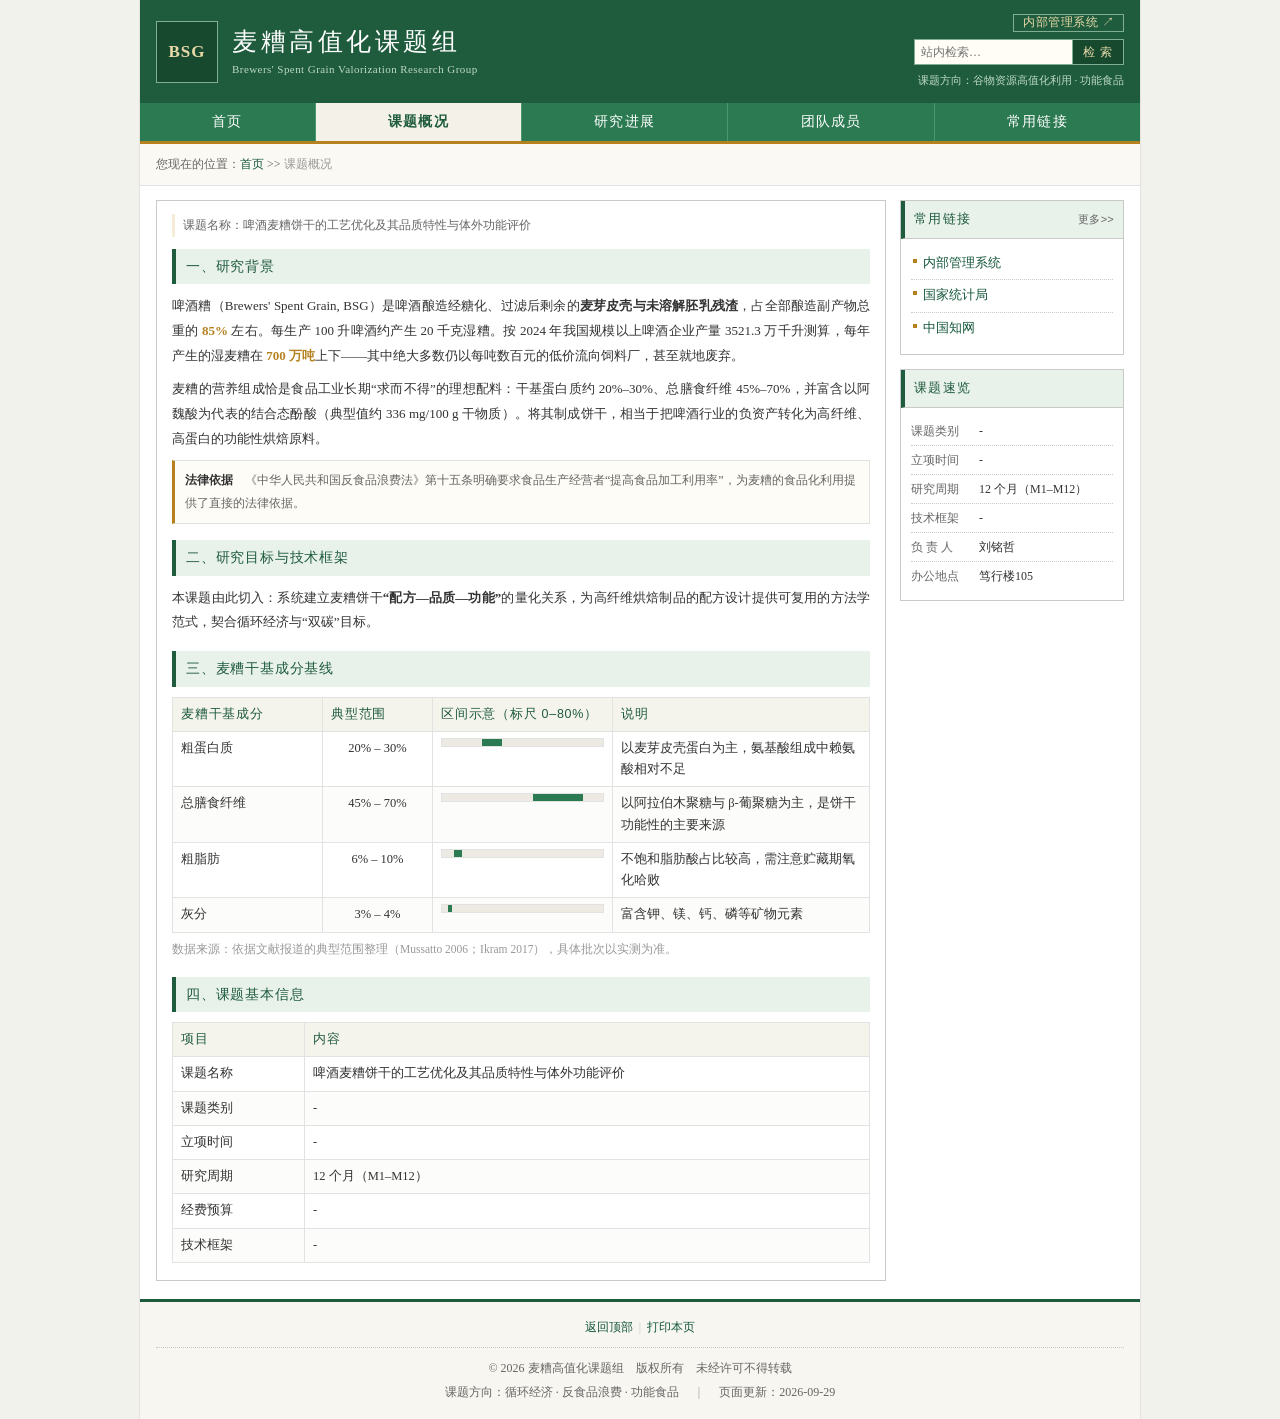
==== commit fcce2864: "Add files via upload" ====
--- a/about.html
+++ b/about.html
@@ -148,7 +148,6 @@
       © 2026 麦糟高值化课题组　版权所有　未经许可不得转载<br>
       课题方向：循环经济 · 反食品浪费 · 功能食品　<span>|</span>　页面更新：2026-09-29
       <br>
-      <span>本站数据来源于课题组文档；RSM 与 BP 相关图表由 Python 脚本生成，用于方法学演示，最终以真实实验数据为准。</span>
     </div>
   </div>
 
